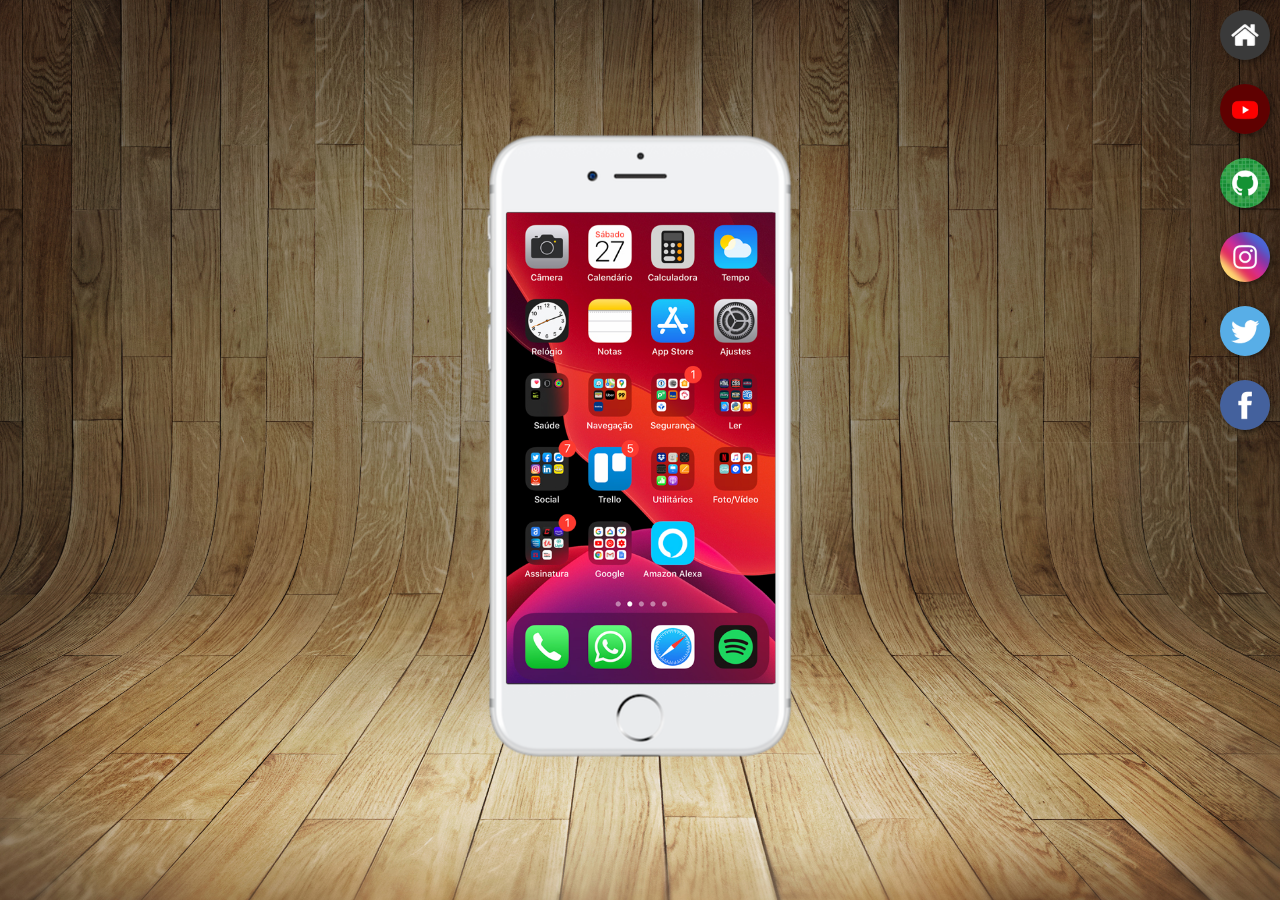
==== index.html @ f8cdf0dc "projeto redes-sociais" ====
<!DOCTYPE html>
<html lang="pt-br">
<head>
  <meta charset="UTF-8">
  <meta http-equiv="X-UA-Compatible" content="IE=edge">
  <meta name="viewport" content="width=device-width, initial-scale=1.0">
  <link rel="shortcut icon" href="estilos/favicon.ico" type="image/x-icon">
  <link rel="stylesheet" href="estilos/css/style.css">
  <title>Projeto Redes Sociais</title>
</head>
<body>
  <main>
    <section id="celular">
      <iframe src="home.html" name="tela" id="tela" frameborder="0">
        seu navegador não é compatível com isso.
      </iframe>
    </section>
    <!--Seção das redes sociais-->
    <section id="redes-sociais">
      <!--logo imagem Home-->
      <a href="#" target="tela"><img src="estilos/imagens/logo-home.jpg" alt="logo-home"></a>
      <!--Logo imagem youtube-->
      <a href="#" target="tela"><img src="estilos/imagens/logo-youtube.jpg" alt="logo-youtube"></a>
      <!--Logo imagem Github-->
      <a href="#" target="tela"><img src="estilos/imagens/logo-github.jpg" alt="logo-github"></a>
      <!--Logo imagem Instagram-->
      <a href="#" target="tela"><img src="estilos/imagens/logo-instagram.jpg" alt="logo-instagram"></a>
      <!--Logo imagem Twitter-->
      <a href="#" target="tela"><img src="estilos/imagens/logo-twitter.jpg" alt="logo-twitter"></a>
      <!--Logo imagem Facebook-->
      <a href="#" target="tela"><img src="estilos/imagens/logo-facebook.jpg" alt="logo-facebook"></a>
    </section>
  </main>
</body>
</html>
---- estilos/css/style.css ----
@charset "UTF-8";
*{
    padding: 0px;
    margin: 0px;
    font-family: Arial, Helvetica, sans-serif;
}
html, body{
    height: 100vh;
    width: 100vw;
    background-color: black;
}
body{
    background: url('../imagens/fundo-madeira.jpg') no-repeat top center;
    background-size: cover;
    background-attachment: fixed;
}
main{
    position: relative;
    height: 90vh;
}
section#celular{
    position: absolute;
    top: 55%;
    left: 50%;
    transform: translate(-50%, -50%);
    height: 627px;
    width: 311px;
    background-image: url('../imagens/frame-iphone.png');
    background-repeat: no-repeat;
}
iframe#tela{
    position: relative;
    top: 80px;
    left: 22px;
    width: 269px;
    height: 471px;
}
section#redes-sociais{
    display: flex;
    flex-direction: column;
    align-items: flex-end;
}
section#redes-sociais > a > img{
    border-radius: 50%;
    margin: 10px;
    width: 50px;
    box-shadow: 2px 2px 5px rgba(0, 0, 0, 0.400);
    box-sizing: border-box;
}
section#redes-sociais img:hover{
    border: 2px solid rgba(255, 255, 255, 0.637);
    transform: translate(-3px, -3px);
    box-shadow: 5px 5px 10px rgba(0, 0, 0, 0.623);
    transition: transform .3s, border 1s;
}
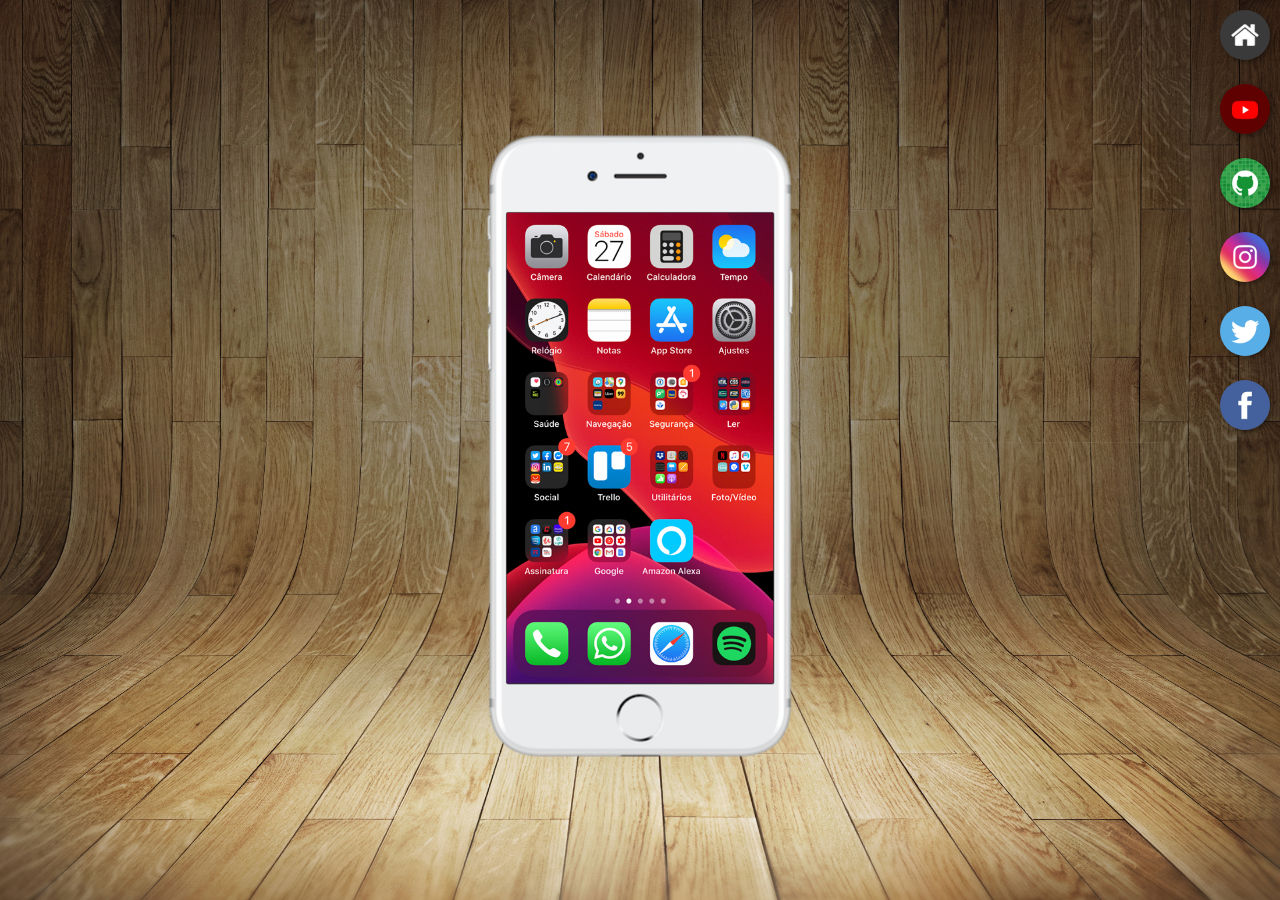
==== commit 97cf7f06: "Projeto-redes-sociais" ====
--- a/index.html
+++ b/index.html
@@ -10,25 +10,26 @@
 </head>
 <body>
   <main>
+    <!--Seção celular-->
     <section id="celular">
-      <iframe src="home.html" name="tela" id="tela" frameborder="0">
+      <iframe src="home.html" name="tela" id="tela"  frameborder="0">
         seu navegador não é compatível com isso.
       </iframe>
     </section>
     <!--Seção das redes sociais-->
     <section id="redes-sociais">
       <!--logo imagem Home-->
-      <a href="#" target="tela"><img src="estilos/imagens/logo-home.jpg" alt="logo-home"></a>
+      <a href="home.html" target="tela"><img src="estilos/imagens/logo-home.jpg" alt="logo-home"></a>
       <!--Logo imagem youtube-->
-      <a href="#" target="tela"><img src="estilos/imagens/logo-youtube.jpg" alt="logo-youtube"></a>
+      <a href="youtube.html" target="tela"><img src="estilos/imagens/logo-youtube.jpg" alt="logo-youtube"></a>
       <!--Logo imagem Github-->
-      <a href="#" target="tela"><img src="estilos/imagens/logo-github.jpg" alt="logo-github"></a>
+      <a href="github.html" target="tela"><img src="estilos/imagens/logo-github.jpg" alt="logo-github"></a>
       <!--Logo imagem Instagram-->
-      <a href="#" target="tela"><img src="estilos/imagens/logo-instagram.jpg" alt="logo-instagram"></a>
+      <a href="instagram.html" target="tela"><img src="estilos/imagens/logo-instagram.jpg" alt="logo-instagram"></a>
       <!--Logo imagem Twitter-->
-      <a href="#" target="tela"><img src="estilos/imagens/logo-twitter.jpg" alt="logo-twitter"></a>
+      <a href="twitter.html" target="tela"><img src="estilos/imagens/logo-twitter.jpg" alt="logo-twitter"></a>
       <!--Logo imagem Facebook-->
-      <a href="#" target="tela"><img src="estilos/imagens/logo-facebook.jpg" alt="logo-facebook"></a>
+      <a href="facebook.html" target="tela"><img src="estilos/imagens/logo-facebook.jpg" alt="logo-facebook"></a>
     </section>
   </main>
 </body>
--- a/estilos/css/style.css
+++ b/estilos/css/style.css
@@ -32,7 +32,7 @@
     position: relative;
     top: 80px;
     left: 22px;
-    width: 269px;
+    width: 267px;
     height: 471px;
 }
 section#redes-sociais{
